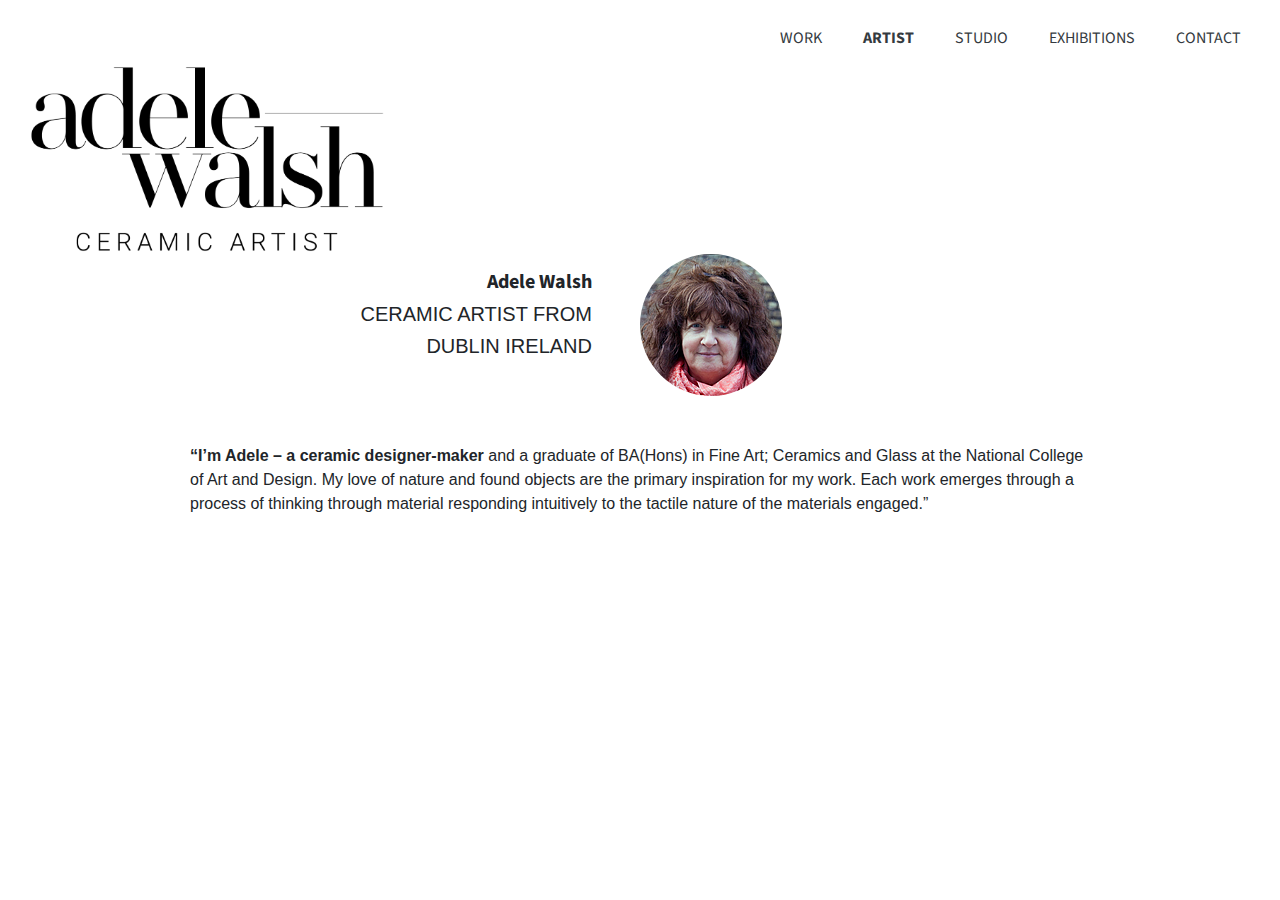
==== Artist.html @ deda941d "progress on homepage and artist" ====
<!DOCTYPE html>
<html lang="en">
<head>
  <title>Bootstrap Example</title>
  <meta charset="utf-8">
  <meta name="viewport" content="width=device-width, initial-scale=1">
  <link rel="stylesheet" href="https://maxcdn.bootstrapcdn.com/bootstrap/4.4.1/css/bootstrap.min.css">
  <script src="https://ajax.googleapis.com/ajax/libs/jquery/3.4.1/jquery.min.js"></script>
  <script src="https://cdnjs.cloudflare.com/ajax/libs/popper.js/1.16.0/umd/popper.min.js"></script>
  <script src="https://maxcdn.bootstrapcdn.com/bootstrap/4.4.1/js/bootstrap.min.js"></script>
  <link rel="stylesheet" type="text/css" href="main.css">
  <link href='https://fonts.googleapis.com/css?family=Source+Sans+Pro' rel='stylesheet' type='text/css'>
</head>
<body>
    <div id="header">
        <div id="nav">
            <nav class="navbar navbar-expand-sm bg-transparent navbar-right">
              <ul class="navbar-nav ml-auto">
                <li class="nav-item">
                  <a class="nav-link text-dark" href="/index.html">WORK</a>
                </li>
                <li class="nav-item">
                  <a class="nav-link text-dark font-weight-bold" href="/Artist.html">ARTIST</a>
                </li>
                <li class="nav-item">
                  <a class="nav-link text-dark" href="#">STUDIO</a>
                </li>
                <li class="nav-item">
                  <a class="nav-link text-dark" href="#">EXHIBITIONS</a>
                </li>
                <li class="nav-item">
                  <a class="nav-link text-dark" href="#">CONTACT</a>
                </li>
              </ul>
            </nav>
            <div id="headerLogo">
                <img src="/Resources/adelewalsh-tagline-black.png" class="img-fluid">
            </div>
        </div>
    </div>
    <div class="column pr-5 pt-3">
        <h5 class="text-right artistName"><b>Adele Walsh</b></h5>
        <h5 class="text-right">CERAMIC ARTIST FROM</h5>
        <h5 class="text-right">DUBLIN IRELAND</h5>
    </div>
    <div class="column pb-5">
        <img src="Resources/Artist/profile.png" class="rounded-circle">
    </div>
    
    <div class="wrapper">
        <p id="ArtistDesc"><b>“I’m Adele – a ceramic designer-maker</b> and a graduate of BA(Hons) in Fine Art; Ceramics and Glass at the National College of Art and Design. My love of nature and found objects are the primary inspiration for my work. Each work emerges through a process of thinking through material responding intuitively to the tactile nature of the materials engaged.”</p>
    </div>
    
</body> 
</html>
---- main.css ----
.navbar-nav > li{
  padding-left:10px;
  padding-right:15px;
}

#nav {
  padding-top:10px;
  background-size:cover;
  width: 100%;
  height: 400;
  font-family: 'Source Sans Pro', sans-serif;
}

#headerLogo {
    width: 30%;
    max-width: 400px;
    padding-left: 30px;
}

#artistType {
    font-family: 'Roboto', sans-serif;
    color: white;
    font-weight: 300;
    font-size: 12px;
    padding-left: 30px;
    padding-top: 10px;
    letter-spacing: 5px;  
}

.column {
  float: left;
  width: 50%;
}

/* Clear floats after the columns */
.row:after {
  content: "";
  display: table;
  clear: both;
}

@import url(https://fonts.googleapis.com/css?family=Josefin+Sans:300,400);
* {
  margin: 0;
  padding: 0;
}
html, body {
  height: 100%;
}
section {
  position: relative;
  width: 100%;
  height: 100%;
}
section::after {
  position: absolute;
  bottom: 0;
  left: 0;
  content: '';
  width: 100%;
  height: 80%;
  background: -webkit-linear-gradient(top,rgba(0,0,0,0) 0,rgba(0,0,0,.8) 80%,rgba(0,0,0,.8) 100%);
  background: linear-gradient(to bottom,rgba(0,0,0,0) 0,rgba(0,0,0,.8) 80%,rgba(0,0,0,.8) 100%);
}

#section01 { background: url(/Resources/homepage/a-bw-bkg.png) center center / cover no-repeat;}

#section01 a {
  padding-top: 60px;
}
#section01 a span {
  position: absolute;
  bottom: 50px;
  left: 50%;
  width: 24px;
  height: 24px;
  margin-left: -12px;
  border-left: 1px solid #fff;
  border-bottom: 1px solid #fff;
  -webkit-transform: rotate(-45deg);
  transform: rotate(-45deg);
  box-sizing: border-box;
}

.artistName {
  background-size:cover;
  width: 100%;
  height: 400;
  font-family: 'Source Sans Pro', sans-serif;
}

.wrapper {
  max-width: 900px;
  margin: 50px auto;
}

.ArtistDesc {
  overflow: hidden;
  display: -webkit-box;
  -webkit-line-clamp: 3;
  -webkit-box-orient: vertical;
}
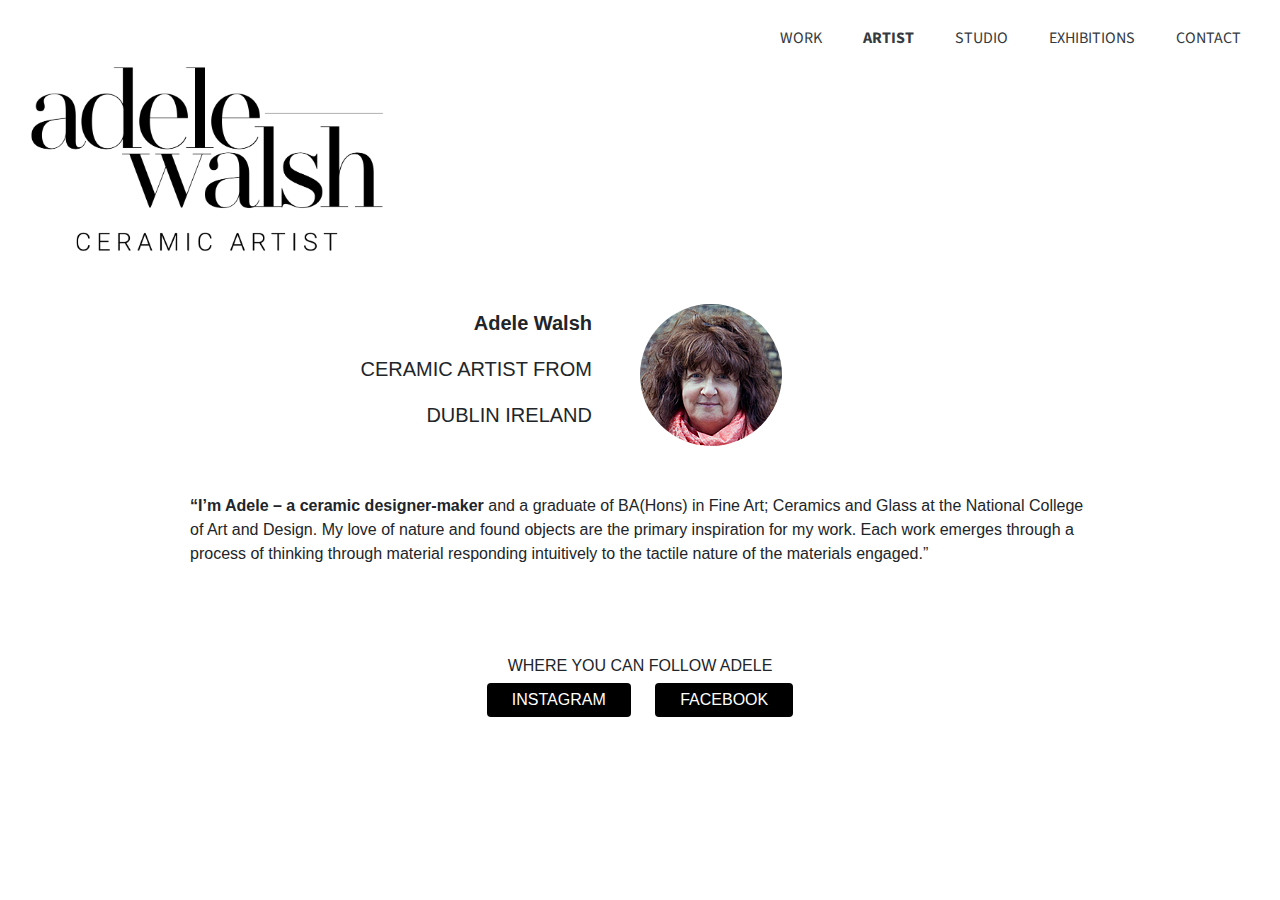
==== commit 68bc0a83: "updated contact links" ====
--- a/Artist.html
+++ b/Artist.html
@@ -23,13 +23,13 @@
                   <a class="nav-link text-dark font-weight-bold" href="/Artist.html">ARTIST</a>
                 </li>
                 <li class="nav-item">
-                  <a class="nav-link text-dark" href="#">STUDIO</a>
+                  <a class="nav-link text-dark" href="/studio.html">STUDIO</a>
                 </li>
                 <li class="nav-item">
-                  <a class="nav-link text-dark" href="#">EXHIBITIONS</a>
+                  <a class="nav-link text-dark" href="/exhibitions.html">EXHIBITIONS</a>
                 </li>
                 <li class="nav-item">
-                  <a class="nav-link text-dark" href="#">CONTACT</a>
+                  <a class="nav-link text-dark" href="/contact.html">CONTACT</a>
                 </li>
               </ul>
             </nav>
@@ -38,19 +38,25 @@
             </div>
         </div>
     </div>
-    <div class="column pr-5 pt-3">
-        <h5 class="text-right artistName"><b>Adele Walsh</b></h5>
-        <h5 class="text-right">CERAMIC ARTIST FROM</h5>
-        <h5 class="text-right">DUBLIN IRELAND</h5>
+    <div class="pt-20" style="padding-bottom: 40px; margin-left: 50px; margin-right: 50px;">
+        <div class="column pr-5 pt-1">
+            <p class="text-right artistinfo"><b>Adele Walsh</b></p>
+            <p class="text-right artistinfo">CERAMIC ARTIST FROM</p>
+            <p class="text-right artistinfo">DUBLIN IRELAND</p>
+        </div>
+        <div class="column pb-5">
+            <img src="Resources/Artist/profile.png" class="rounded-circle">
+        </div>
+
+        <div class="wrapper">
+            <p id="ArtistDesc"><b>“I’m Adele – a ceramic designer-maker</b> and a graduate of BA(Hons) in Fine Art; Ceramics and Glass at the National College of Art and Design. My love of nature and found objects are the primary inspiration for my work. Each work emerges through a process of thinking through material responding intuitively to the tactile nature of the materials engaged.”</p>
+        </div>
     </div>
-    <div class="column pb-5">
-        <img src="Resources/Artist/profile.png" class="rounded-circle">
+    <div class="text-center" style="margin-bottom: 50px">
+        <h6 class="text-center text-darker">WHERE YOU CAN FOLLOW ADELE</h6>
+        <a href="https://www.instagram.com/walsh_adele/" class="btn black-background text-white btn-space-right pr-4 pl-4 pt-1 pb-1" style="color:inherit">INSTAGRAM</a>
+        <a href="https://www.facebook.com/adele.walsh.7503" class="btn black-background white btn-space-left pr-4 pl-4 pt-1 pb-1">FACEBOOK</a>
     </div>
-    
-    <div class="wrapper">
-        <p id="ArtistDesc"><b>“I’m Adele – a ceramic designer-maker</b> and a graduate of BA(Hons) in Fine Art; Ceramics and Glass at the National College of Art and Design. My love of nature and found objects are the primary inspiration for my work. Each work emerges through a process of thinking through material responding intuitively to the tactile nature of the materials engaged.”</p>
-    </div>
-    
 </body> 
 </html>
 
--- a/main.css
+++ b/main.css
@@ -39,7 +39,7 @@
   clear: both;
 }
 
-@import url(https://fonts.googleapis.com/css?family=Josefin+Sans:300,400);
+@import url(/font.css);
 * {
   margin: 0;
   padding: 0;
@@ -52,21 +52,11 @@
   width: 100%;
   height: 100%;
 }
-section::after {
-  position: absolute;
-  bottom: 0;
-  left: 0;
-  content: '';
-  width: 100%;
-  height: 80%;
-  background: -webkit-linear-gradient(top,rgba(0,0,0,0) 0,rgba(0,0,0,.8) 80%,rgba(0,0,0,.8) 100%);
-  background: linear-gradient(to bottom,rgba(0,0,0,0) 0,rgba(0,0,0,.8) 80%,rgba(0,0,0,.8) 100%);
-}
 
 #section01 { background: url(/Resources/homepage/a-bw-bkg.png) center center / cover no-repeat;}
 
 #section01 a {
-  padding-top: 60px;
+  
 }
 #section01 a span {
   position: absolute;
@@ -94,9 +84,29 @@
   margin: 50px auto;
 }
 
+.artistinfo {
+    font-size: 20px;
+}
+
 .ArtistDesc {
   overflow: hidden;
   display: -webkit-box;
   -webkit-line-clamp: 3;
   -webkit-box-orient: vertical;
+}
+
+.black-background {background-color:#000000;}
+.white {color:#ffffff;}
+.btn-space-right {
+    margin-right: 10px;
+}
+.btn-space-left {
+    margin-left: 10px;
+}
+
+.studio {
+  font-family: 'Source Sans Pro', sans-serif;
+  letter-spacing: 5px; 
+  font-size: 50px;
+  font-weight: 10;
 }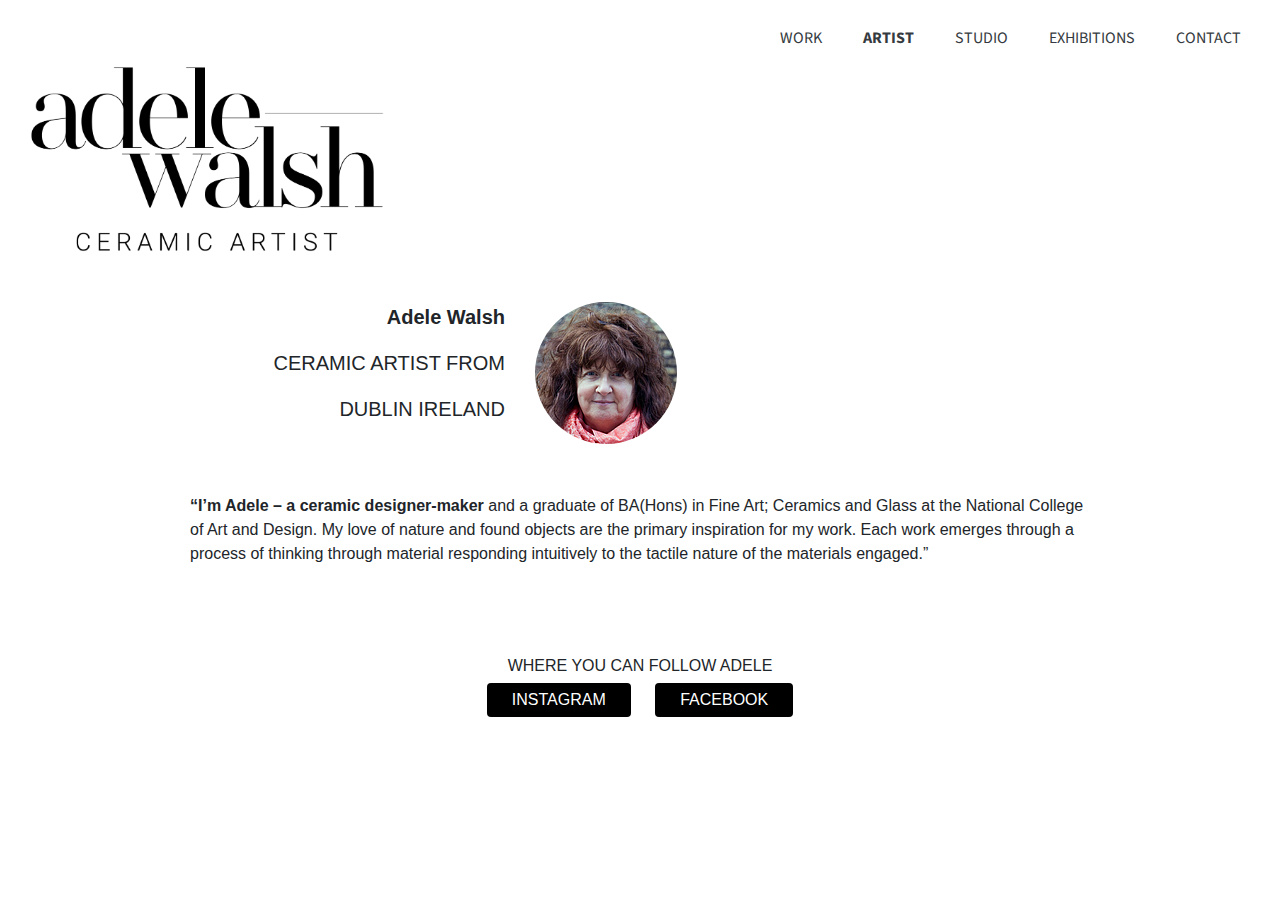
==== commit 56b1341f: "updates" ====
--- a/Artist.html
+++ b/Artist.html
@@ -1,7 +1,7 @@
 <!DOCTYPE html>
 <html lang="en">
 <head>
-  <title>Bootstrap Example</title>
+  <title>Adele Walsh</title>
   <meta charset="utf-8">
   <meta name="viewport" content="width=device-width, initial-scale=1">
   <link rel="stylesheet" href="https://maxcdn.bootstrapcdn.com/bootstrap/4.4.1/css/bootstrap.min.css">
@@ -39,13 +39,15 @@
         </div>
     </div>
     <div class="pt-20" style="padding-bottom: 40px; margin-left: 50px; margin-right: 50px;">
-        <div class="column pr-5 pt-1">
-            <p class="text-right artistinfo"><b>Adele Walsh</b></p>
-            <p class="text-right artistinfo">CERAMIC ARTIST FROM</p>
-            <p class="text-right artistinfo">DUBLIN IRELAND</p>
-        </div>
-        <div class="column pb-5">
-            <img src="Resources/Artist/profile.png" class="rounded-circle">
+        <div class="row pt-5">
+            <div class="col-md">
+                <p class="text-md-right text-sm-center artistinfo"><b>Adele Walsh</b></p>
+                <p class="text-md-right text-sm-center artistinfo">CERAMIC ARTIST FROM</p>
+                <p class="text-md-right text-sm-center artistinfo">DUBLIN IRELAND</p>
+            </div>
+            <div class="col-md-6 text-lg-left text-md-left text-sm-center text-xs-center">
+                <img src="Resources/Artist/profile.png" class="rounded-circle">
+            </div>
         </div>
 
         <div class="wrapper">
@@ -54,8 +56,8 @@
     </div>
     <div class="text-center" style="margin-bottom: 50px">
         <h6 class="text-center text-darker">WHERE YOU CAN FOLLOW ADELE</h6>
-        <a href="https://www.instagram.com/walsh_adele/" class="btn black-background text-white btn-space-right pr-4 pl-4 pt-1 pb-1" style="color:inherit">INSTAGRAM</a>
-        <a href="https://www.facebook.com/adele.walsh.7503" class="btn black-background white btn-space-left pr-4 pl-4 pt-1 pb-1">FACEBOOK</a>
+        <a href="https://www.instagram.com/walsh_adele/" class="btn black-background text-white btn-space-right pr-4 pl-4 pt-1 pb-1" style="color:inherit" target="_blank">INSTAGRAM</a>
+        <a href="https://www.facebook.com/adele.walsh.7503" class="btn black-background white btn-space-left pr-4 pl-4 pt-1 pb-1" target="_blank">FACEBOOK</a>
     </div>
 </body> 
 </html>
--- a/main.css
+++ b/main.css
@@ -27,18 +27,6 @@
     letter-spacing: 5px;  
 }
 
-.column {
-  float: left;
-  width: 50%;
-}
-
-/* Clear floats after the columns */
-.row:after {
-  content: "";
-  display: table;
-  clear: both;
-}
-
 @import url(/font.css);
 * {
   margin: 0;
@@ -55,9 +43,6 @@
 
 #section01 { background: url(/Resources/homepage/a-bw-bkg.png) center center / cover no-repeat;}
 
-#section01 a {
-  
-}
 #section01 a span {
   position: absolute;
   bottom: 50px;
@@ -70,6 +55,35 @@
   -webkit-transform: rotate(-45deg);
   transform: rotate(-45deg);
   box-sizing: border-box;
+}
+
+.row{
+    max-width: 970px;
+}
+
+.WorkHeader {
+    font-size: 40px;
+    font-weight: lighter;
+    letter-spacing: 2px;
+   
+}
+
+img {
+    max-height: 500px;
+}
+
+.worksOfArt {
+    margin: auto; 
+    max-width: 970px;
+    font-family: 'Source Sans Pro', sans-serif;
+}
+
+.workContent {
+    font-family: 'Baskerville';
+}
+
+.shoeHeader {
+    letter-spacing: 5px;
 }
 
 .artistName {
@@ -107,6 +121,17 @@
 .studio {
   font-family: 'Source Sans Pro', sans-serif;
   letter-spacing: 5px; 
-  font-size: 50px;
+  font-size: 40px;
   font-weight: 10;
+   padding-top: 30px;
+}
+
+.exhibitionDiv {
+    margin: auto; 
+    max-width: 970px;
+}
+
+.exhibitionTitle {
+    font-size: 26px;
+    letter-spacing: 7px;
 }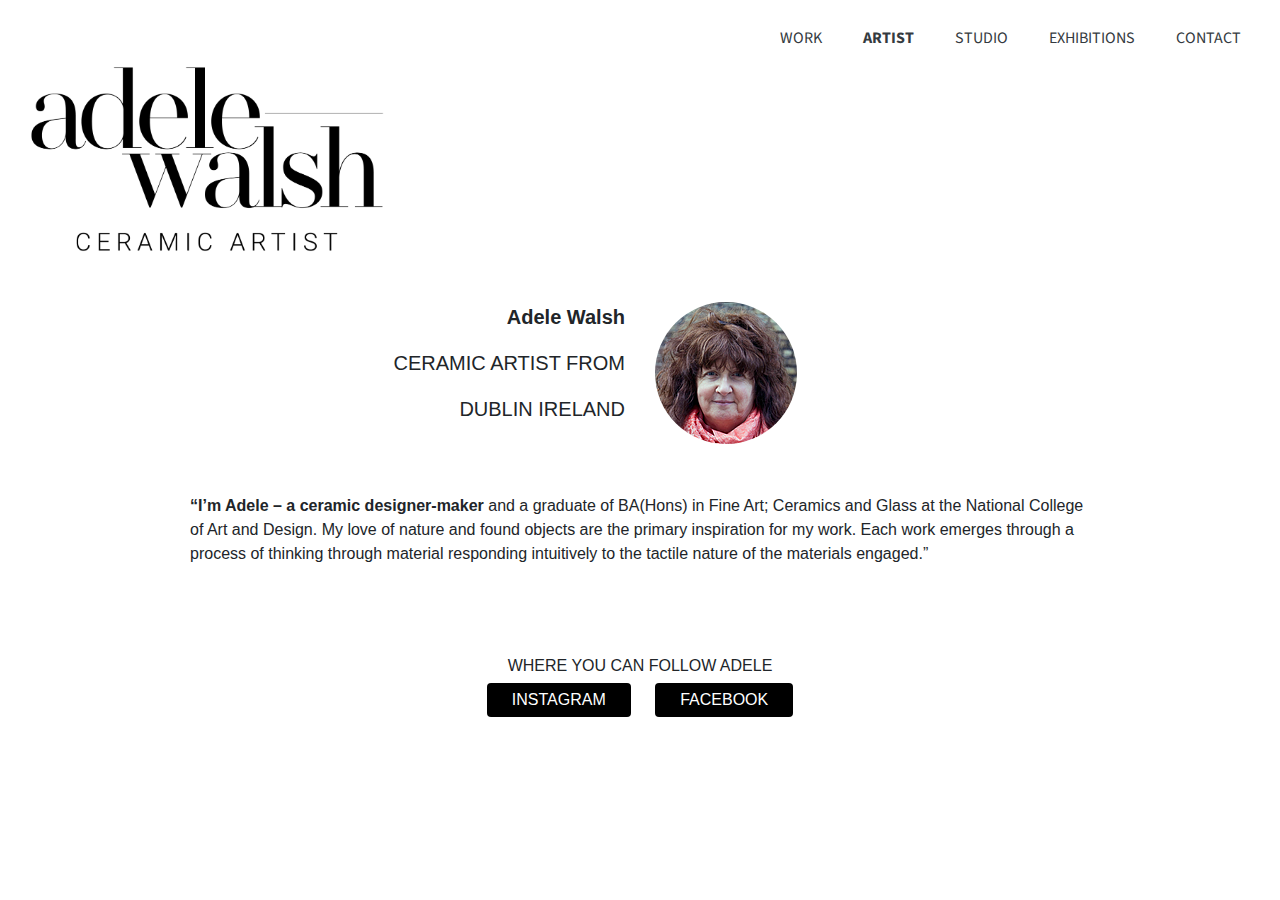
==== commit 99be1e9f: "fix row styling" ====
--- a/Artist.html
+++ b/Artist.html
@@ -39,7 +39,7 @@
         </div>
     </div>
     <div class="pt-20" style="padding-bottom: 40px; margin-left: 50px; margin-right: 50px;">
-        <div class="row pt-5">
+        <div class="row a pt-5">
             <div class="col-md">
                 <p class="text-md-right text-sm-center artistinfo"><b>Adele Walsh</b></p>
                 <p class="text-md-right text-sm-center artistinfo">CERAMIC ARTIST FROM</p>
--- a/main.css
+++ b/main.css
@@ -55,10 +55,6 @@
   -webkit-transform: rotate(-45deg);
   transform: rotate(-45deg);
   box-sizing: border-box;
-}
-
-.row{
-    max-width: 970px;
 }
 
 .WorkHeader {
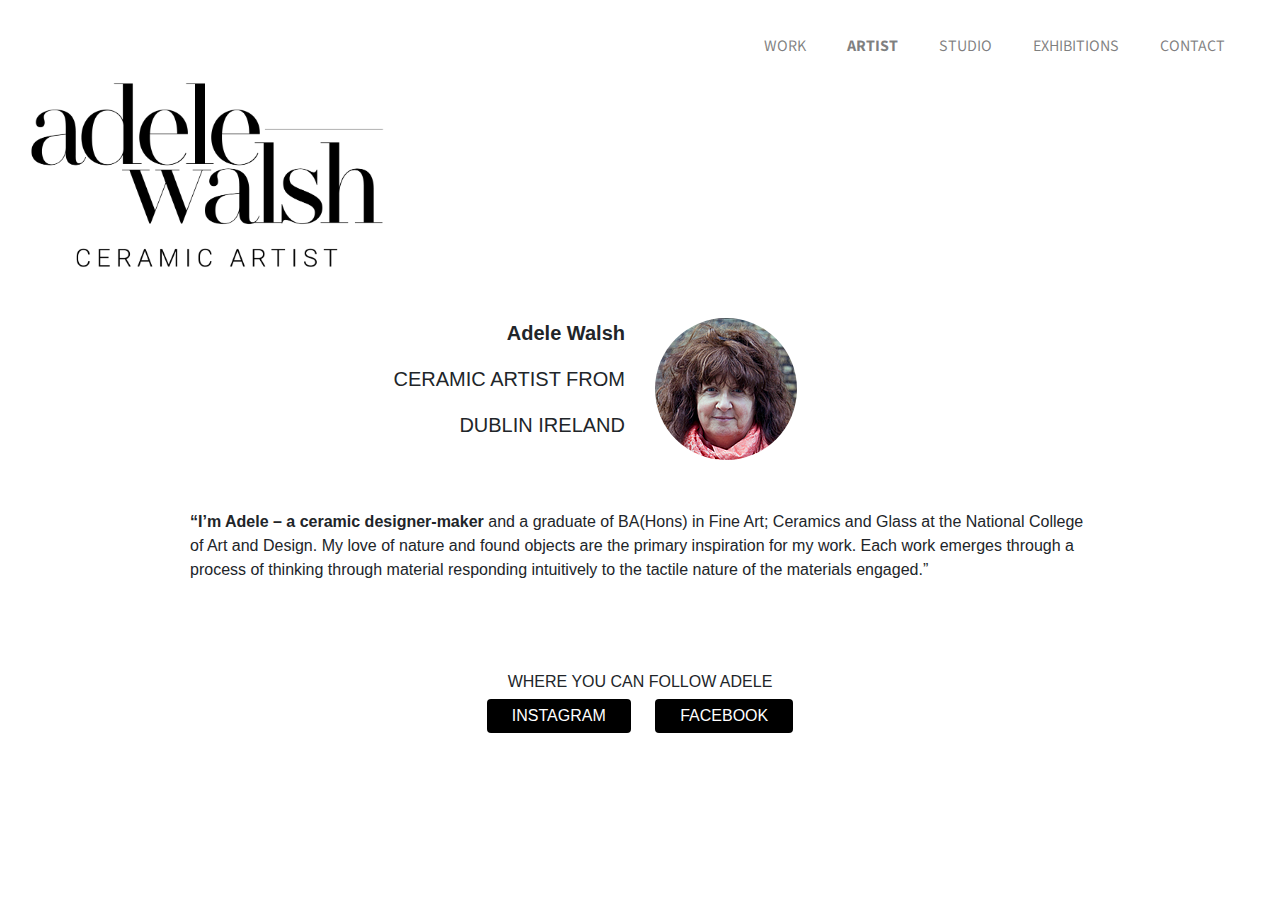
==== commit 2f4fd955: "update navbar to collapsable" ====
--- a/Artist.html
+++ b/Artist.html
@@ -14,24 +14,30 @@
 <body>
     <div id="header">
         <div id="nav">
-            <nav class="navbar navbar-expand-sm bg-transparent navbar-right">
-              <ul class="navbar-nav ml-auto">
-                <li class="nav-item">
-                  <a class="nav-link text-dark" href="/index.html">WORK</a>
-                </li>
-                <li class="nav-item">
-                  <a class="nav-link text-dark font-weight-bold" href="/Artist.html">ARTIST</a>
-                </li>
-                <li class="nav-item">
-                  <a class="nav-link text-dark" href="/studio.html">STUDIO</a>
-                </li>
-                <li class="nav-item">
-                  <a class="nav-link text-dark" href="/exhibitions.html">EXHIBITIONS</a>
-                </li>
-                <li class="nav-item">
-                  <a class="nav-link text-dark" href="/contact.html">CONTACT</a>
-                </li>
-              </ul>
+            <nav class="navbar navbar-expand-lg navbar-expand-md navbar-light bg-transparent navbar-lg-right">
+                <button class="navbar-toggler pb-5" type="button" data-toggle="collapse" data-target="#navbarSupportedContent" aria-controls="navbarSupportedContent" aria-expanded="false" aria-label="Toggle navigation">
+                    <span class="navbar-toggler-icon"></span>
+                </button>
+
+                <div class="collapse navbar navbar-collapse" id="navbarSupportedContent">
+                      <ul class="navbar-nav ml-auto">
+                            <li class="nav-item">
+                              <a class="nav-link text-black" href="/index.html">WORK</a>
+                            </li>
+                            <li class="nav-item">
+                              <a class="nav-link text-black font-weight-bold" href="/Artist.html">ARTIST</a>
+                            </li>
+                            <li class="nav-item">
+                              <a class="nav-link text-black" href="/studio.html">STUDIO</a>
+                            </li>
+                            <li class="nav-item">
+                              <a class="nav-link text-black" href="/exhibitions.html">EXHIBITIONS</a>
+                            </li>
+                            <li class="nav-item">
+                              <a class="nav-link text-black" href="/contact.html">CONTACT</a>
+                            </li>
+                      </ul>
+                </div>
             </nav>
             <div id="headerLogo">
                 <img src="/Resources/adelewalsh-tagline-black.png" class="img-fluid">
@@ -56,7 +62,7 @@
     </div>
     <div class="text-center" style="margin-bottom: 50px">
         <h6 class="text-center text-darker">WHERE YOU CAN FOLLOW ADELE</h6>
-        <a href="https://www.instagram.com/walsh_adele/" class="btn black-background text-white btn-space-right pr-4 pl-4 pt-1 pb-1" style="color:inherit" target="_blank">INSTAGRAM</a>
+        <a href="https://www.instagram.com/walsh_adele/" class="btn black-background white btn-space-right pr-4 pl-4 pt-1 pb-1" target="_blank">INSTAGRAM</a>
         <a href="https://www.facebook.com/adele.walsh.7503" class="btn black-background white btn-space-left pr-4 pl-4 pt-1 pb-1" target="_blank">FACEBOOK</a>
     </div>
 </body> 
--- a/main.css
+++ b/main.css
@@ -11,10 +11,18 @@
   font-family: 'Source Sans Pro', sans-serif;
 }
 
-#headerLogo {
-    width: 30%;
-    max-width: 400px;
-    padding-left: 30px;
+@media (max-width: 767px) {
+  #headerLogo {
+    margin-left: 30%;
+    margin-right:30%;
+    }
+}
+@media (min-width: 768px) {
+    #headerLogo {
+        width: 30%;
+        max-width: 400px;
+        padding-left: 30px;
+    }
 }
 
 #artistType {
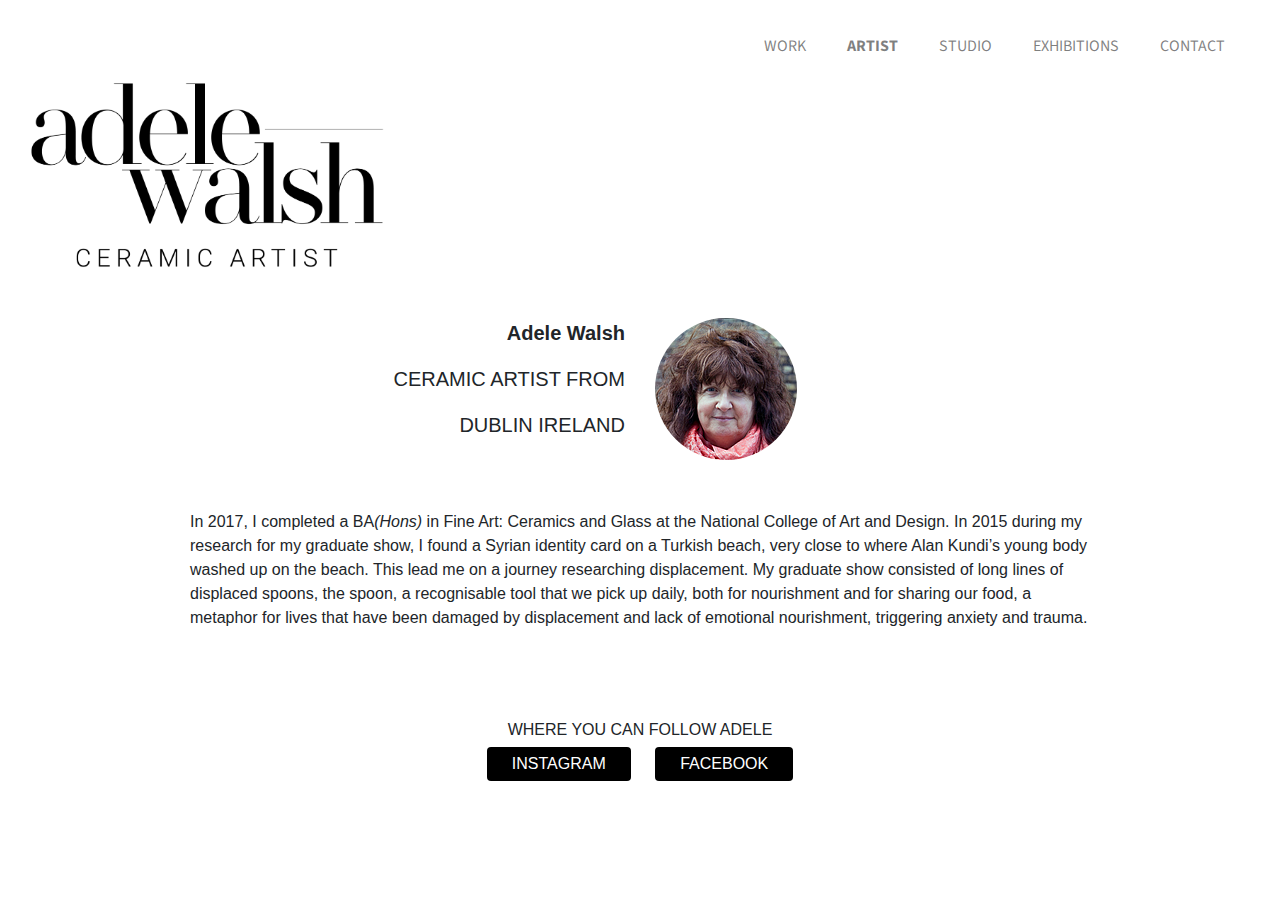
==== commit a5d6fc1e: "update with new layout, text and images (artist, work and exhibitions" ====
--- a/Artist.html
+++ b/Artist.html
@@ -15,7 +15,7 @@
     <div id="header">
         <div id="nav">
             <nav class="navbar navbar-expand-lg navbar-expand-md navbar-light bg-transparent navbar-lg-right">
-                <button class="navbar-toggler pb-5" type="button" data-toggle="collapse" data-target="#navbarSupportedContent" aria-controls="navbarSupportedContent" aria-expanded="false" aria-label="Toggle navigation">
+                <button class="navbar-toggler" type="button" data-toggle="collapse" data-target="#navbarSupportedContent" aria-controls="navbarSupportedContent" aria-expanded="false" aria-label="Toggle navigation">
                     <span class="navbar-toggler-icon"></span>
                 </button>
 
@@ -57,7 +57,7 @@
         </div>
 
         <div class="wrapper">
-            <p id="ArtistDesc"><b>“I’m Adele – a ceramic designer-maker</b> and a graduate of BA(Hons) in Fine Art; Ceramics and Glass at the National College of Art and Design. My love of nature and found objects are the primary inspiration for my work. Each work emerges through a process of thinking through material responding intuitively to the tactile nature of the materials engaged.”</p>
+            <p id="ArtistDesc">In 2017, I completed a BA<i>(Hons)</i> in Fine Art: Ceramics and Glass at the National College of Art and Design. In 2015 during my research for my graduate show, I found a Syrian identity card on a Turkish beach, very close to where Alan Kundi’s young body washed up on the beach.  This lead me on a journey researching displacement.  My graduate show consisted of long lines of displaced spoons, the spoon, a recognisable tool that we pick up daily, both for nourishment and for sharing our food, a metaphor for lives that have been damaged by displacement and lack of emotional nourishment, triggering anxiety and trauma.</p>
         </div>
     </div>
     <div class="text-center" style="margin-bottom: 50px">
--- a/main.css
+++ b/main.css
@@ -13,12 +13,27 @@
 
 @media (max-width: 767px) {
   #headerLogo {
-    margin-left: 30%;
-    margin-right:30%;
+    margin-left: 10%;
+    margin-top: 20%;
+    margin-bottom: 20%;
+    margin-right:10%;
+    }
+    
+    #headerLogoIndex {
+        margin-left: 10%;
+        margin-top: 35%;
+        margin-bottom: 20%;
+        margin-right:10%;
     }
 }
 @media (min-width: 768px) {
     #headerLogo {
+        width: 30%;
+        max-width: 400px;
+        padding-left: 30px;
+    }
+    
+    #headerLogoIndex {
         width: 30%;
         max-width: 400px;
         padding-left: 30px;
